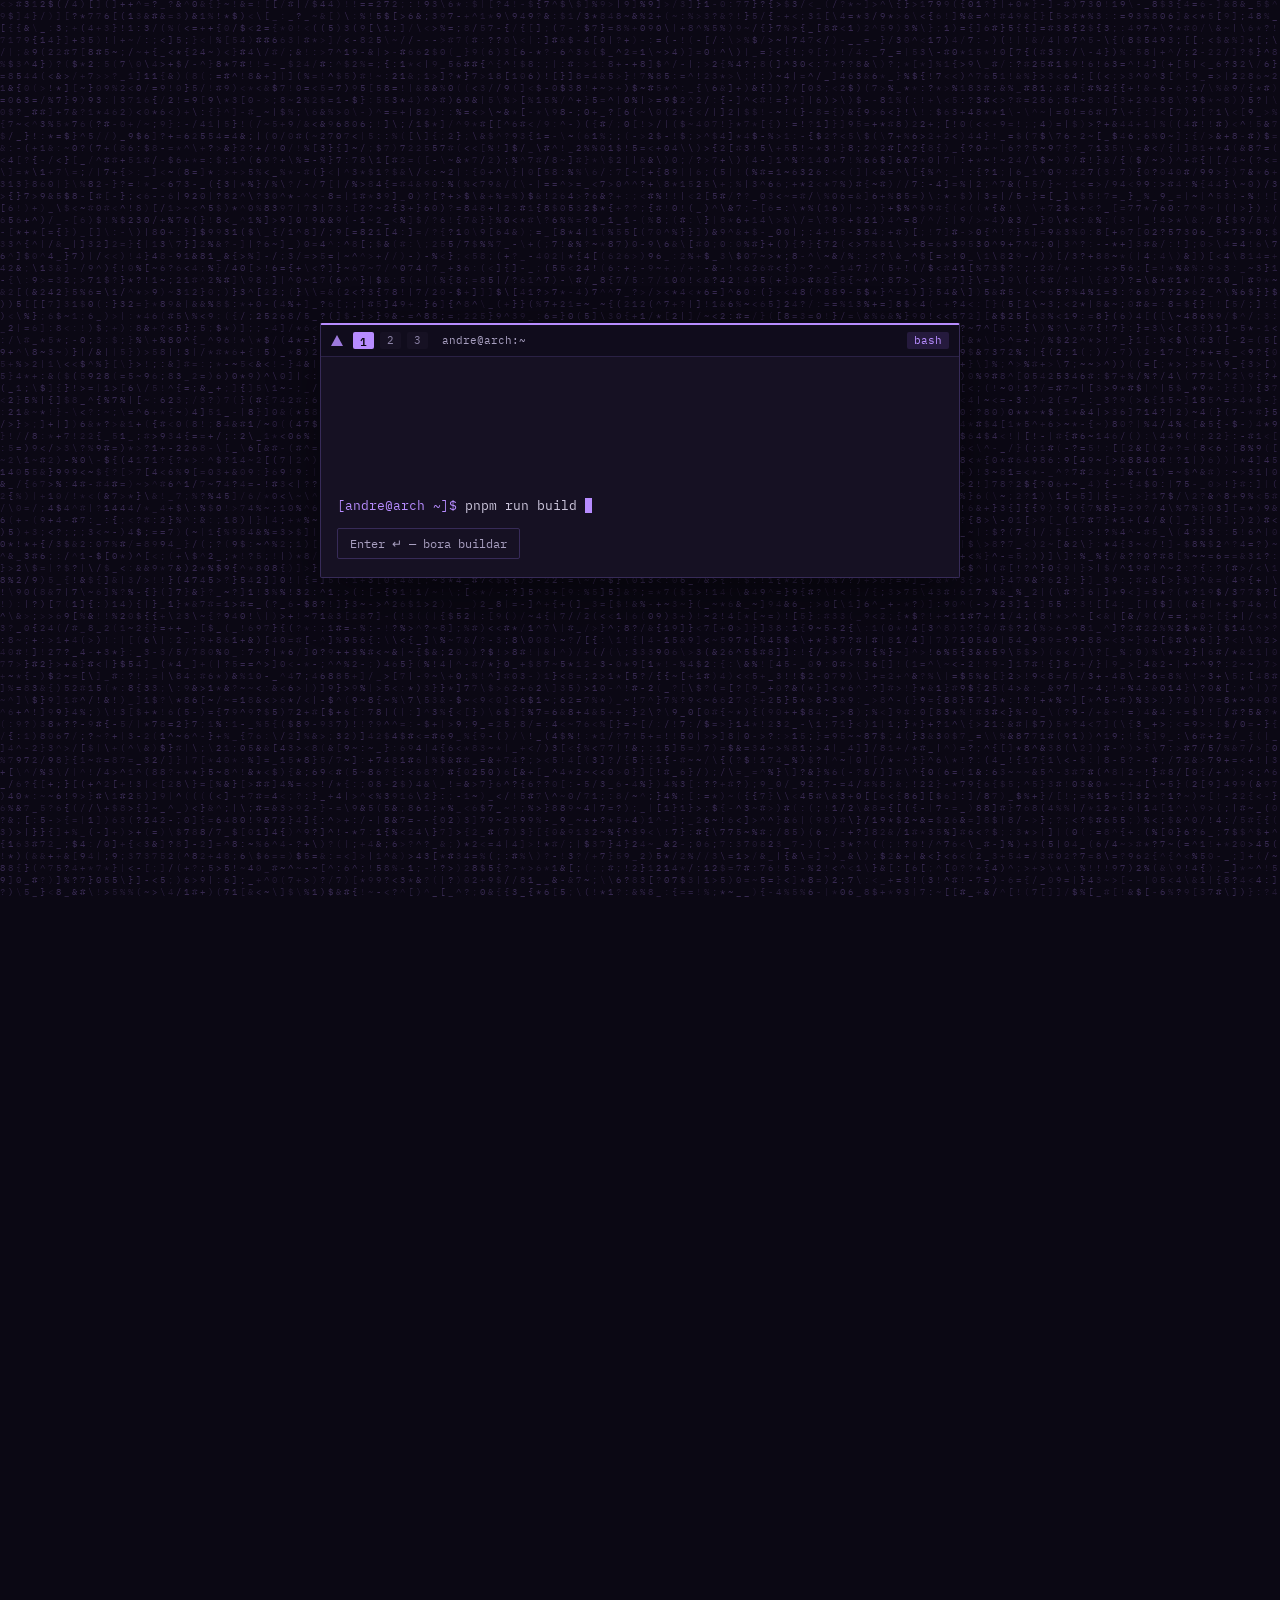
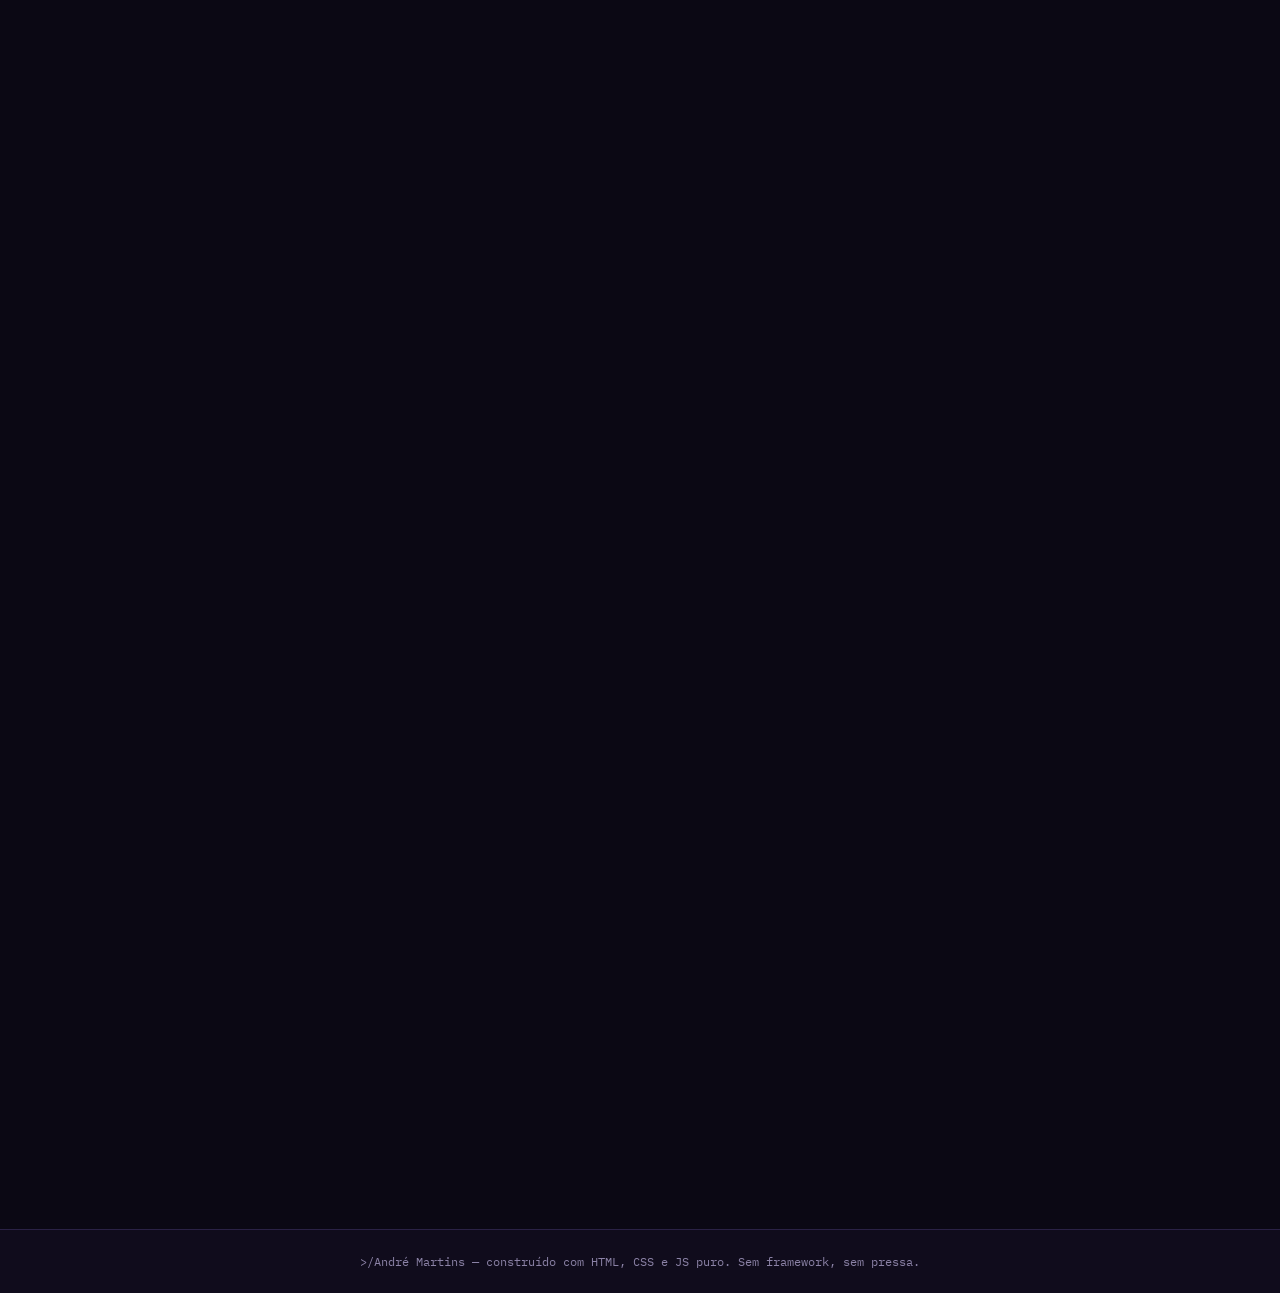
==== index.html @ 64a5bfa0 "first commit" ====
<!doctype html>
<html lang="pt-BR">
<head>
<meta charset="utf-8">
<meta name="viewport" content="width=device-width, initial-scale=1">
<title>&gt;/André Martins</title>
<meta name="description" content="Portfólio de André Martins — Full-Stack Developer. Node.js, NestJS, Next.js, Flutter, PHP, Docker, Oracle Cloud.">
<meta property="og:type" content="website">
<meta property="og:title" content="&gt;/André Martins">
<meta property="og:description" content="Full-Stack Developer · Pleno-Sênior. Projetos em plataformas fiscais, automação e infraestrutura.">
<meta name="twitter:card" content="summary">
<link rel="icon" href="data:,">
<link rel="preconnect" href="https://fonts.googleapis.com">
<link rel="preconnect" href="https://fonts.gstatic.com" crossorigin>
<link href="https://fonts.googleapis.com/css2?family=Space+Grotesk:wght@500;600;700&family=IBM+Plex+Sans:wght@400;500&family=IBM+Plex+Mono:wght@400;500;600&display=swap" rel="stylesheet">
<link rel="stylesheet" href="styles.css">
<link rel="stylesheet" href="taxresearch-mockup.css">
</head>
<body>
<div class="grid-bg" aria-hidden="true"></div>

<div class="loader" id="boot" aria-hidden="false">
  <div class="ascii-bg" id="boot-ascii"></div>
  <div class="boot-terminal">
    <div class="boot-bar">
      <span class="boot-logo" aria-hidden="true"></span>
      <span class="boot-ws is-active">1</span>
      <span class="boot-ws">2</span>
      <span class="boot-ws">3</span>
      <span class="boot-title">andre@arch:~</span>
      <span class="boot-status">bash</span>
    </div>
    <div class="boot-body">
      <div class="boot-log" id="boot-log"></div>
      <div class="boot-input-line">
        <span class="boot-prompt">[andre@arch ~]$</span>
        <span class="boot-cmd" id="boot-cmd"></span>
        <span class="boot-cursor" id="boot-cursor"></span>
      </div>
      <button type="button" class="boot-hint" id="boot-hint">Enter ↵ — bora buildar isso</button>
    </div>
  </div>
</div>

<a id="top"></a>
<header class="header" id="header"></header>

<main>
  <section class="hero" id="hero"></section>
  <section class="work" id="work"></section>
  <section class="about" id="about"></section>
  <section class="contact" id="contact"></section>
</main>

<footer class="footer" id="footer"></footer>

<script src="data.js"></script>
<script src="taxresearch-mockup.js"></script>
<script src="ascii-art.js"></script>
<script src="ascii-photo.js"></script>
<script src="main.js"></script>
</body>
</html>
---- styles.css ----
/* ==========================================================================
   André Martins — Portfolio
   ========================================================================== */

:root {
  --bg: #0b0814;
  --bg-2: #100c1c;
  --surface: #161123;
  --surface-2: #1c1630;
  --border: #2a2145;
  --border-2: #372b58;
  --text: #f4f2f8;
  --body: #cdc7dd;
  --muted: #a89fc0;
  --dim: #8b82a6;
  --accent: #b78cff;
  --accent-dim: #251a3d;
  --danger: #ff8fa3;
  --font-display: 'Space Grotesk', sans-serif;
  --font-mono: 'IBM Plex Mono', monospace;
  --font-body: 'IBM Plex Sans', sans-serif;
  --max: 1040px;
  /* WM tiling: quina reta em tudo. Um valor só, pra não voltar a divergir. */
  --radius: 2px;
}

* { box-sizing: border-box; }
html { scroll-behavior: smooth; }
:focus-visible {
  outline: 2px solid var(--accent);
  outline-offset: 2px;
}
body {
  margin: 0;
  background: var(--bg);
  color: var(--body);
  font-family: var(--font-body);
  -webkit-font-smoothing: antialiased;
}
body.loading { overflow: hidden; height: 100vh; }
img { max-width: 100%; display: block; }
a { color: inherit; }
button { font-family: inherit; }

.wrap { max-width: var(--max); margin: 0 auto; padding: 0 24px; }

/* ---------- background grid ---------- */
.grid-bg {
  position: fixed;
  inset: 0;
  z-index: -1;
  background-image:
    linear-gradient(to right, rgba(183, 140, 255, 0.06) 1px, transparent 1px),
    linear-gradient(to bottom, rgba(183, 140, 255, 0.06) 1px, transparent 1px);
  background-size: 42px 42px;
  mask-image: radial-gradient(ellipse 80% 60% at 50% 0%, #000 40%, transparent 100%);
}
.grid-bg::after {
  content: '';
  position: absolute;
  inset: 0;
  background:
    radial-gradient(ellipse 55% 40% at 20% 0%, rgba(183, 140, 255, 0.14), transparent 70%),
    radial-gradient(ellipse 45% 35% at 85% 10%, rgba(120, 90, 220, 0.12), transparent 70%);
}

/* ==========================================================================
   Boot terminal
   ========================================================================== */
.loader {
  position: fixed;
  inset: 0;
  z-index: 999;
  display: flex;
  align-items: center;
  justify-content: center;
  background: var(--bg);
  padding: 24px;
  transition: opacity .85s ease, visibility .85s ease, transform .85s ease, filter .85s ease;
}
.loader.done {
  opacity: 0;
  visibility: hidden;
  pointer-events: none;
  transform: scale(1.04);
  filter: blur(6px);
}
/* a caixa do terminal sai um pouco antes do fundo, pra não sumir tudo de bloco */
.boot-terminal { transition: opacity .45s ease, transform .45s ease; }
.loader.done .boot-terminal { opacity: 0; transform: translateY(-12px); }

/* ---------- fundo ASCII/Matrix do boot ---------- */
.ascii-bg {
  position: absolute;
  inset: 0;
  z-index: 0;
  overflow: hidden;
  pointer-events: none;
  /* só tira o peso dos cantos; não pode apagar o retrato, que fica à direita */
  mask-image: radial-gradient(ellipse 100% 100% at 50% 50%, #000 80%, transparent 100%);
  -webkit-mask-image: radial-gradient(ellipse 100% 100% at 50% 50%, #000 80%, transparent 100%);
}
.ascii-canvas { display: block; width: 100%; height: 100%; }
/* a figura vive num canvas próprio, pra poder voar até o hero no fim do boot */
.ascii-figure { position: absolute; pointer-events: none; }

/* Janela no estilo de um WM tiling: canto reto e borda fina de janela em foco,
   em vez da moldura arredondada com os três botões do macOS. */
.boot-terminal {
  position: relative;
  z-index: 1;
  width: 100%;
  max-width: 640px;
  border: 1px solid var(--border-2);
  border-top: 2px solid var(--accent);
  border-radius: var(--radius);
  background: var(--surface);
  overflow: hidden;
  box-shadow: 0 18px 50px rgba(0, 0, 0, .45);
}

/* barra no espírito de i3bar/polybar: workspaces, título e status */
.boot-bar {
  display: flex;
  align-items: center;
  gap: 6px;
  padding: 7px 10px;
  background: var(--bg-2);
  border-bottom: 1px solid var(--border);
  font-family: var(--font-mono);
  font-size: 11px;
  line-height: 1;
}
/* logo do Arch desenhado em CSS — sem depender de fonte com o glifo */
.boot-logo {
  width: 0;
  height: 0;
  border-left: 6px solid transparent;
  border-right: 6px solid transparent;
  border-bottom: 11px solid var(--accent);
  margin-right: 4px;
  opacity: .85;
}
.boot-ws {
  padding: 3px 7px;
  border-radius: var(--radius);
  color: var(--dim);
  background: var(--surface);
}
.boot-ws.is-active { color: var(--bg); background: var(--accent); font-weight: 600; }
.boot-title {
  margin-left: 8px;
  color: var(--muted);
  overflow: hidden;
  text-overflow: ellipsis;
  white-space: nowrap;
}
.boot-status {
  margin-left: auto;
  padding: 3px 7px;
  border-radius: var(--radius);
  color: var(--accent);
  background: var(--accent-dim);
}
.boot-body { padding: 18px 16px; min-height: 220px; display: flex; flex-direction: column; }
.boot-log {
  font-family: var(--font-mono);
  font-size: 12.5px;
  line-height: 1.7;
  color: var(--body);
  flex: 1;
  max-height: 40vh;
  overflow-y: auto;
}
.boot-log .log-dim { color: var(--dim); }
.boot-log .log-ok { color: var(--accent); }
.boot-log .log-info { color: var(--muted); }
.boot-log .log-fun { color: #eab676; }
.boot-log .log-joke { color: var(--muted); font-style: italic; }
.boot-log .log-warn { color: var(--danger); }
.boot-input-line {
  margin-top: 8px;
  font-family: var(--font-mono);
  font-size: 13px;
  color: var(--body);
  display: flex;
  align-items: center;
  gap: 8px;
  flex-wrap: wrap;
}
.boot-prompt { color: var(--accent); }
.boot-cursor {
  width: 7px; height: 15px;
  background: var(--accent);
  animation: blink 1s steps(1) infinite;
}
.boot-cursor.off { display: none; }
@keyframes blink { 50% { opacity: 0; } }
.boot-hint {
  margin-top: 14px;
  align-self: flex-start;
  background: none;
  border: 1px solid var(--border-2);
  color: var(--muted);
  font-family: var(--font-mono);
  font-size: 12px;
  padding: 7px 12px;
  border-radius: var(--radius);
  cursor: pointer;
}
.boot-hint.hidden { display: none; }
.boot-hint:hover { border-color: var(--accent); color: var(--accent); }

/* ==========================================================================
   Header
   ========================================================================== */
.header {
  position: sticky;
  top: 0;
  z-index: 50;
  background: rgba(11, 8, 20, 0.92);
  backdrop-filter: blur(8px);
  border-top: 2px solid var(--accent);
  border-bottom: 1px solid var(--border);
}
.header-inner {
  max-width: var(--max);
  margin: 0 auto;
  padding: 10px 24px;
  display: flex;
  align-items: center;
  justify-content: space-between;
}
.brand {
  font-family: var(--font-mono);
  font-weight: 600;
  color: var(--text);
  font-size: 15px;
  text-decoration: none;
}
.brand span { color: var(--accent); }
.nav { display: flex; gap: 24px; }
.nav a {
  font-family: var(--font-mono);
  font-size: 13px;
  color: var(--muted);
  text-decoration: none;
}
.nav a {
  padding: 5px 9px;
  border-radius: var(--radius);
  transition: background .15s ease, color .15s ease;
}
.nav a:hover { color: var(--accent); background: var(--surface); }
/* o CTA é o "workspace ativo": preenchido, como no i3bar */
.nav .nav-cta {
  color: var(--bg);
  background: var(--accent);
  font-weight: 600;
}
.nav .nav-cta:hover { color: var(--bg); background: var(--accent); opacity: .88; }
@media (max-width: 640px) {
  .nav { gap: 14px; }
  .nav .nav-label { display: none; }
}

/* ==========================================================================
   Hero
   ========================================================================== */
.hero {
  padding: 96px 24px 64px;
  max-width: var(--max);
  margin: 0 auto;
}
.hero-grid {
  display: grid;
  grid-template-columns: minmax(0, 1fr) auto;
  gap: 36px;
  align-items: center;
}
.hero-text { min-width: 0; }

/* Retrato em ASCII — texto puro, sem canvas, sem animação. */
.hero-ascii {
  margin: 0;
  font-family: var(--font-mono);
  font-size: clamp(1.5px, 0.19vw, 2.74px);
  /* entrelinha fechada: sem isso sobram vãos entre as linhas e o torso vira listrado */
  line-height: 0.75;
  letter-spacing: 0;
  color: var(--accent);
  opacity: .92;
  white-space: pre;
  user-select: none;
  /* entra junto com o fim do boot */
  opacity: 0;
  transform: scale(1.03);
  transition: opacity .9s ease, transform .9s ease;
}
.hero-ascii.in { opacity: .92; transform: none; }

/* No mobile o retrato não entra: nem no boot, nem aqui. */
@media (max-width: 900px) {
  .hero-grid { grid-template-columns: minmax(0, 1fr); gap: 32px; }
  .hero-ascii { display: none; }
}
.hero-kicker {
  font-family: var(--font-mono);
  font-size: 13px;
  color: var(--accent);
  display: block;
  margin-bottom: 18px;
}
.hero h1 {
  font-family: var(--font-display);
  font-size: clamp(32px, 6vw, 54px);
  line-height: 1.15;
  color: var(--text);
  margin: 0 0 22px;
}
.hero p {
  font-size: 17px;
  line-height: 1.65;
  color: var(--body);
  max-width: 640px;
  margin: 0 0 14px;
}
.hero .current { color: var(--muted); font-size: 15px; }
.hero-stack {
  display: flex;
  flex-wrap: wrap;
  gap: 8px;
  margin: 28px 0 32px;
}
.chip {
  font-family: var(--font-mono);
  font-size: 12px;
  color: var(--accent);
  background: var(--surface);
  border: 1px solid var(--border);
  border-radius: var(--radius);
  padding: 6px 10px;
}
.hero-ctas { display: flex; flex-wrap: wrap; gap: 12px; }
.btn {
  font-family: var(--font-display);
  font-weight: 600;
  font-size: 15px;
  padding: 12px 20px;
  border-radius: var(--radius);
  text-decoration: none;
  display: inline-flex;
  align-items: center;
  gap: 8px;
  border: 1px solid transparent;
}
.btn-primary { background: var(--text); color: var(--bg); }
.btn-ghost { background: transparent; color: var(--accent); border-color: var(--border-2); }
.btn:hover { opacity: .88; }

/* ==========================================================================
   Work / project cards
   ========================================================================== */
.work { padding: 40px 24px 80px; max-width: var(--max); margin: 0 auto; }
.section-head { margin-bottom: 36px; }
.section-kicker {
  font-family: var(--font-mono);
  font-size: 12px;
  color: var(--accent);
  text-transform: uppercase;
  letter-spacing: .08em;
}
.section-title {
  font-family: var(--font-display);
  font-size: clamp(24px, 4vw, 32px);
  color: var(--text);
  margin: 8px 0 0;
}
.project-grid {
  display: grid;
  grid-template-columns: repeat(auto-fill, minmax(280px, 1fr));
  gap: 18px;
}
.project-card {
  background: var(--surface);
  border: 1px solid var(--border);
  /* a borda de topo já nasce com 2px e só troca de cor: acende no hover como
     janela em foco, sem empurrar o layout */
  border-top: 2px solid var(--border-2);
  border-radius: var(--radius);
  padding: 22px;
  display: flex;
  flex-direction: column;
  gap: 14px;
  cursor: pointer;
  transition: border-color .2s ease, transform .2s ease;
}
.project-card:hover {
  border-color: var(--border-2);
  border-top-color: var(--accent); /* janela em foco */
  transform: translateY(-2px);
}
.project-card.has-mockup { border-color: var(--border-2); }
.project-card-top { display: flex; justify-content: space-between; align-items: flex-start; gap: 12px; }
.project-tag {
  font-family: var(--font-mono);
  font-size: 11px;
  color: var(--dim);
  text-transform: uppercase;
  letter-spacing: .04em;
}
.project-status {
  font-family: var(--font-mono);
  font-size: 11px;
  color: var(--accent);
  background: var(--accent-dim);
  border-radius: var(--radius);
  padding: 3px 8px;
  white-space: nowrap;
}
.project-status.is-live {
  display: inline-flex;
  align-items: center;
  gap: 6px;
}
.project-status.is-live::before {
  content: '';
  width: 6px;
  height: 6px;
  background: var(--accent);
  animation: live-pulse 1.8s ease-in-out infinite;
}
@keyframes live-pulse { 50% { opacity: .25; } }
.project-card h3 {
  font-family: var(--font-display);
  font-size: 19px;
  color: var(--text);
  margin: 0;
}
.project-card p { font-size: 14px; line-height: 1.55; color: var(--body); margin: 0; flex: 1; }
.project-stack { display: flex; flex-wrap: wrap; gap: 6px; }
.project-stack span {
  font-family: var(--font-mono);
  font-size: 10.5px;
  color: var(--muted);
  background: var(--bg-2);
  border: 1px solid var(--border);
  border-radius: var(--radius);
  padding: 3px 7px;
}
.project-open {
  font-family: var(--font-mono);
  font-size: 12px;
  color: var(--accent);
  display: flex;
  align-items: center;
  gap: 6px;
}

/* ---------- project panel (modal) ---------- */
.panel-overlay {
  position: fixed;
  inset: 0;
  z-index: 100;
  background: rgba(7, 5, 14, 0.72);
  display: flex;
  align-items: flex-start;
  justify-content: center;
  /* senta abaixo da barra, como janela tiled abaixo do i3bar */
  padding: 72px 16px 4vh;
  opacity: 0;
  pointer-events: none;
  transition: opacity .25s ease;
  overflow-y: auto;
}
.panel-overlay.open { opacity: 1; pointer-events: auto; }
.panel {
  width: 100%;
  max-width: 760px;
  background: var(--bg-2);
  border: 1px solid var(--border-2);
  border-top: 2px solid var(--accent); /* janela em foco */
  border-radius: var(--radius);
  padding: 0 32px 32px;
  position: relative;
}
/* barra de janela do painel, irmã da do terminal */
.panel-bar {
  display: flex;
  align-items: center;
  gap: 8px;
  margin: 0 -32px 20px;
  padding: 8px 12px;
  background: var(--bg);
  border-bottom: 1px solid var(--border);
  font-family: var(--font-mono);
  font-size: 11px;
}
.panel-path { color: var(--muted); }
.panel-close {
  margin-left: auto;
  background: var(--surface);
  border: none;
  color: var(--muted);
  border-radius: var(--radius);
  padding: 3px 9px;
  cursor: pointer;
  font-family: var(--font-mono);
  font-size: 13px;
  line-height: 1.2;
}
.panel-close:hover { color: var(--bg); background: var(--danger); }
.panel-tag { font-family: var(--font-mono); font-size: 12px; color: var(--dim); }
.panel h2 { font-family: var(--font-display); font-size: 26px; color: var(--text); margin: 8px 0 16px; }
.panel-overview { font-size: 15px; line-height: 1.7; color: var(--body); margin-bottom: 22px; }
.panel-highlights { list-style: none; margin: 0 0 24px; padding: 0; display: flex; flex-direction: column; gap: 10px; }
.panel-highlights li {
  font-size: 14px;
  line-height: 1.5;
  color: var(--body);
  padding-left: 20px;
  position: relative;
}
.panel-highlights li::before {
  content: '›';
  position: absolute; left: 0; top: -1px;
  color: var(--accent);
  font-family: var(--font-mono);
}
.panel-stack { display: flex; flex-wrap: wrap; gap: 6px; margin-bottom: 8px; }

.panel-live {
  align-self: flex-start;
  display: inline-flex;
  align-items: center;
  gap: 8px;
  margin-bottom: 8px;
  padding: 10px 16px;
  border-radius: var(--radius);
  background: var(--accent);
  color: var(--bg);
  font-family: var(--font-display);
  font-weight: 600;
  font-size: 14px;
  text-decoration: none;
  transition: opacity .2s ease;
}
.panel-live:hover { opacity: .88; }

/* ---------- mockup shell (shared by taxresearch/okcarro mockups) ---------- */
.mockup-shell {
  margin-top: 10px;
  border: 1px solid var(--border);
  border-radius: var(--radius);
  overflow: hidden;
  background: var(--surface);
}
.mockup-tabs {
  display: flex;
  gap: 2px;
  padding: 8px;
  background: var(--surface-2);
  border-bottom: 1px solid var(--border);
}
.mockup-tabs button {
  font-family: var(--font-mono);
  font-size: 12px;
  color: var(--dim);
  background: transparent;
  border: none;
  border-radius: var(--radius);
  padding: 6px 12px;
  cursor: pointer;
}
.mockup-tabs button.active { background: var(--accent-dim); color: var(--accent); }
.mockup-view { padding: 20px; min-height: 220px; }
.mockup-view[hidden] { display: none; }

/* ==========================================================================
   About
   ========================================================================== */
.about { padding: 40px 24px 80px; max-width: var(--max); margin: 0 auto; }
.about-grid { display: grid; grid-template-columns: 1fr 1.4fr; gap: 48px; }
@media (max-width: 780px) { .about-grid { grid-template-columns: 1fr; gap: 24px; } }
.about h2 {
  font-family: var(--font-display);
  font-size: clamp(24px, 4vw, 32px);
  color: var(--text);
  margin: 8px 0 20px;
}
.about-pull {
  font-family: var(--font-display);
  font-size: 18px;
  line-height: 1.5;
  color: var(--muted);
}
.about p { font-size: 15px; line-height: 1.7; color: var(--body); margin: 0 0 16px; }
.about-signoff { color: var(--muted); font-family: var(--font-mono); font-size: 13px; }

/* ==========================================================================
   Contact
   ========================================================================== */
.contact { padding: 40px 24px 96px; max-width: var(--max); margin: 0 auto; }
.contact-inner {
  border: 1px solid var(--border-2);
  border-top: 2px solid var(--accent);
  border-radius: var(--radius);
  background: var(--surface);
  overflow: hidden;
}
.contact-bar {
  display: flex;
  align-items: center;
  gap: 8px;
  padding: 8px 12px;
  background: var(--bg);
  border-bottom: 1px solid var(--border);
  font-family: var(--font-mono);
  font-size: 11px;
}
.contact-path { color: var(--muted); }
.contact-status {
  margin-left: auto;
  padding: 3px 7px;
  border-radius: var(--radius);
  color: var(--accent);
  background: var(--accent-dim);
}
.contact-body {
  padding: 40px;
  display: grid;
  grid-template-columns: 1.1fr .9fr;
  gap: 40px;
}
@media (max-width: 780px) {
  .contact-body { grid-template-columns: 1fr; padding: 28px; }
  .channel {
    flex-direction: column;
    align-items: flex-start;
    gap: 4px;
  }
}
.contact h2 { font-family: var(--font-display); font-size: clamp(22px, 4vw, 30px); color: var(--text); margin: 0 0 14px; }
.contact-body > div > p { font-size: 15px; line-height: 1.65; color: var(--body); }
.channels { display: flex; flex-direction: column; gap: 10px; }
.channel {
  display: flex;
  justify-content: space-between;
  align-items: center;
  gap: 12px;
  padding: 14px 16px;
  border: 1px solid var(--border);
  border-top: 2px solid var(--border);
  border-radius: var(--radius);
  text-decoration: none;
  background: var(--bg-2);
  transition: border-color .2s ease;
}
.channel:hover {
  border-color: var(--border-2);
  border-top-color: var(--accent);
}
.channel-label { font-family: var(--font-mono); font-size: 13px; color: var(--text); overflow-wrap: anywhere; }
.channel-note { font-family: var(--font-mono); font-size: 11px; color: var(--dim); }
.card-cta {
  margin-top: 6px;
  display: inline-flex;
  align-items: center;
  gap: 8px;
  font-family: var(--font-display);
  font-weight: 600;
  color: var(--bg);
  background: var(--accent);
  padding: 12px 18px;
  border-radius: var(--radius);
  text-decoration: none;
  font-size: 14px;
}
.contact-location { margin-top: 18px; font-family: var(--font-mono); font-size: 12px; color: var(--dim); }

/* ==========================================================================
   Footer
   ========================================================================== */
.footer {
  border-top: 1px solid var(--border);
  background: var(--bg-2);
  padding: 12px 24px;
  text-align: center;
  font-family: var(--font-mono);
  font-size: 12px;
  color: var(--dim);
}

/* ==========================================================================
   Reveal-on-scroll (used by main.js / GSAP fallback)
   ========================================================================== */
.reveal { opacity: 0; transform: translateY(18px); }
.reveal.in { opacity: 1; transform: none; transition: opacity .6s ease, transform .6s ease; }
/* o hero entra em cascata logo depois do boot, em vez de tudo de uma vez */
.hero-text .reveal.in { transition-delay: var(--stagger, 0ms); }
---- taxresearch-mockup.css ----
/* TaxResearch flagship mockup */
.tr-kpis { display: grid; grid-template-columns: repeat(3, 1fr); gap: 10px; margin-bottom: 16px; }
.tr-kpi {
  background: var(--bg-2);
  border: 1px solid var(--border);
  border-radius: var(--radius);
  padding: 12px;
}
.tr-kpi span { display: block; }
.tr-kpi .tr-kpi-value { font-family: var(--font-display); font-size: 20px; color: var(--accent); font-weight: 600; }
.tr-kpi .tr-kpi-label { font-family: var(--font-mono); font-size: 10.5px; color: var(--dim); margin-top: 4px; }

.tr-bars { display: flex; align-items: flex-end; gap: 6px; height: 70px; margin-top: 6px; }
.tr-bars i {
  flex: 1;
  background: linear-gradient(to top, var(--accent-dim), var(--accent));
  border-radius: var(--radius) var(--radius) 0 0;
  opacity: .85;
}

.tr-leads-head { display: flex; justify-content: space-between; align-items: center; margin-bottom: 12px; }
.tr-leads-head span:first-child { font-family: var(--font-mono); font-size: 12px; color: var(--muted); }
.tr-leads-head span:last-child { font-family: var(--font-mono); font-size: 12px; color: var(--accent); }
.tr-lead-row {
  display: flex;
  justify-content: space-between;
  align-items: center;
  padding: 10px 12px;
  border: 1px solid var(--border);
  border-radius: var(--radius);
  margin-bottom: 8px;
  background: var(--bg-2);
}
.tr-lead-row span:first-child { font-size: 13px; color: var(--body); }
.tr-lead-badge {
  font-family: var(--font-mono);
  font-size: 10px;
  padding: 3px 8px;
  border-radius: var(--radius);
  border: 1px solid var(--border-2);
}
.tr-lead-badge.novo { color: var(--muted); }
.tr-lead-badge.contatado { color: #eab676; border-color: #4a3a24; }
.tr-lead-badge.qualificado { color: var(--accent); border-color: var(--border-2); }

.tr-chat { display: flex; flex-direction: column; gap: 8px; max-width: 320px; margin: 0 auto; }
.tr-bubble {
  align-self: flex-start;
  background: var(--bg-2);
  border: 1px solid var(--border);
  border-radius: var(--radius);
  padding: 9px 12px;
  font-size: 12.5px;
  color: var(--body);
}
.tr-bubble.out {
  align-self: flex-end;
  background: var(--accent-dim);
  border-color: var(--border-2);
  border-radius: var(--radius);
  color: var(--accent);
}
.tr-tick { font-family: var(--font-mono); font-size: 10px; color: var(--dim); margin-top: 6px; text-align: center; }
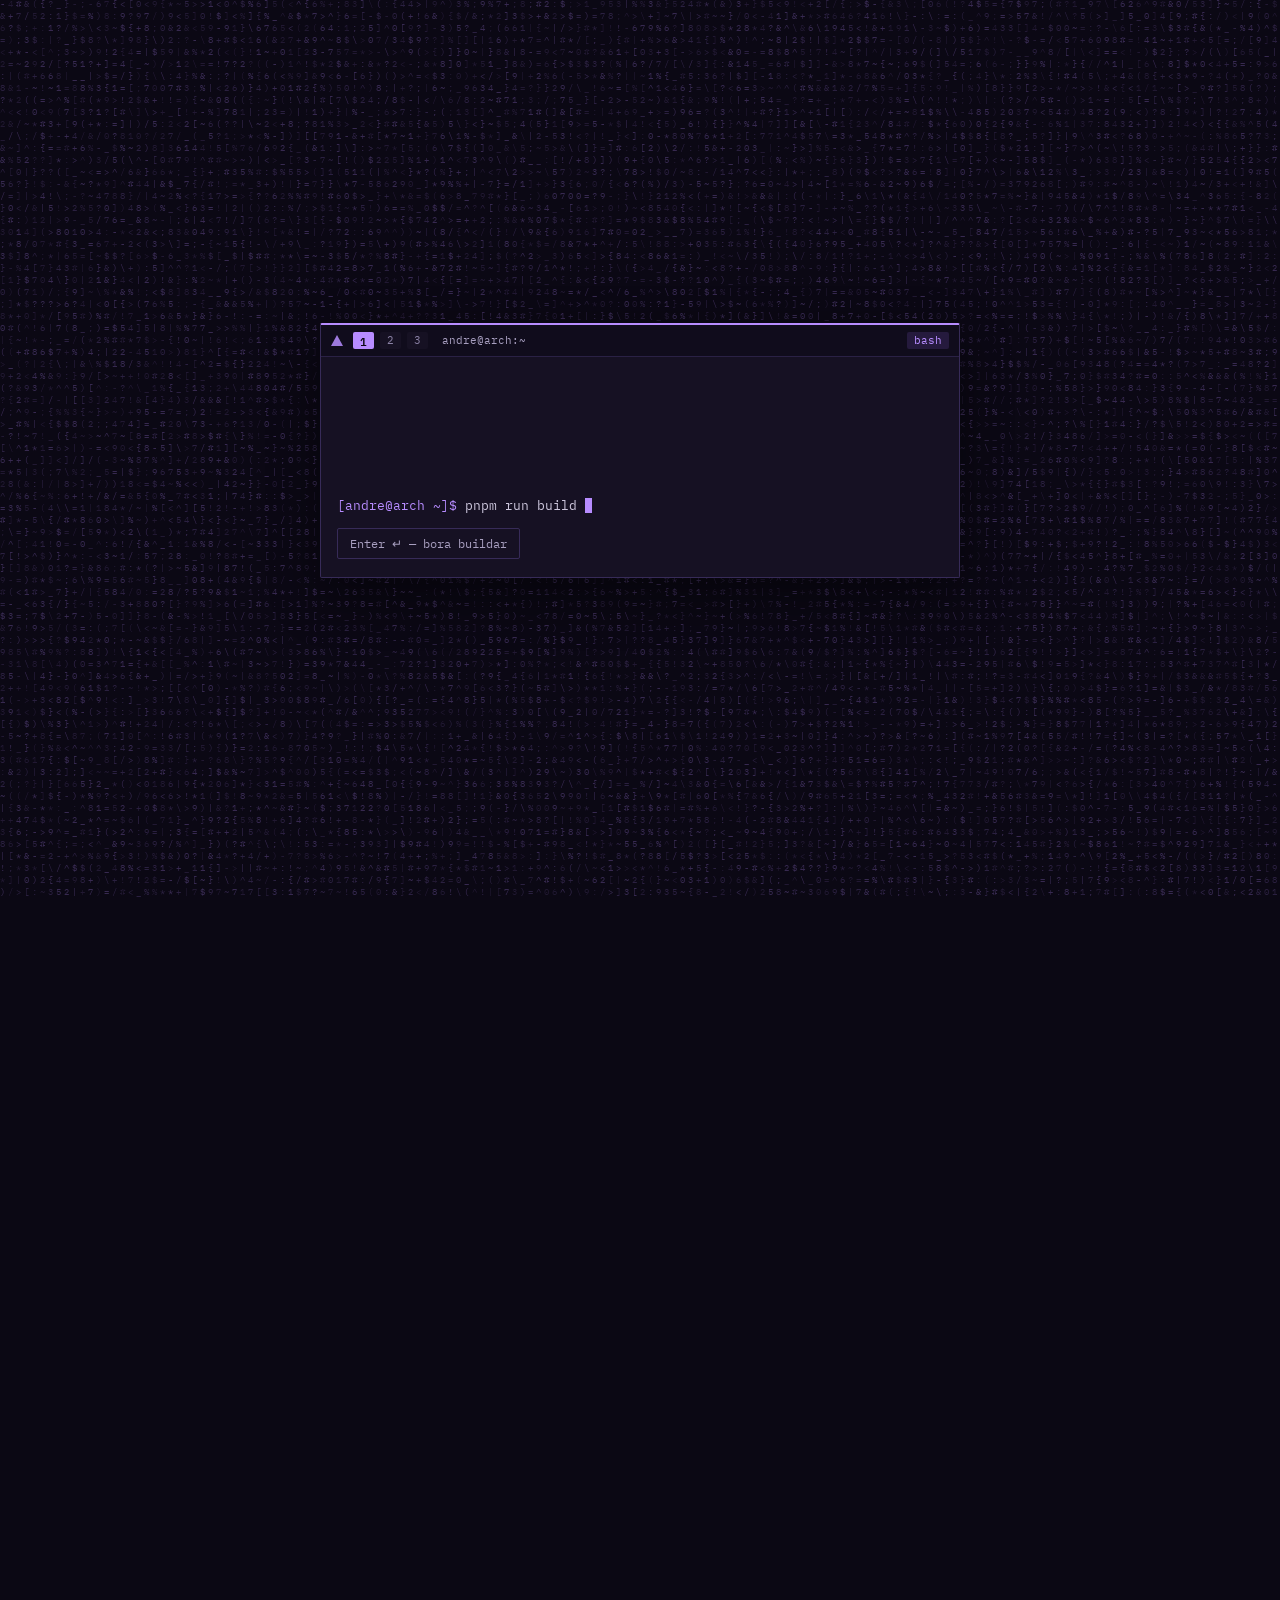
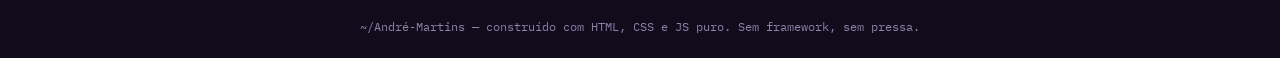
==== commit 4115b2b8: "Lead the portfolio with outcomes, featured work, and share previews. Co-authored-by: Cursor <cursora" ====
--- a/index.html
+++ b/index.html
@@ -3,18 +3,26 @@
 <head>
 <meta charset="utf-8">
 <meta name="viewport" content="width=device-width, initial-scale=1">
-<title>&gt;/André Martins</title>
-<meta name="description" content="Portfólio de André Martins — Full-Stack Developer. Node.js, NestJS, Next.js, Flutter, PHP, Docker, Oracle Cloud.">
+<title>~/André-Martins</title>
+<meta name="description" content="Full-stack que tira sistema do papel e deixa no ar. TaxResearch (300+ empresas) e OkCarro (1.000+ consultas/mês). Freela remoto e vaga híbrida.">
 <meta property="og:type" content="website">
-<meta property="og:title" content="&gt;/André Martins">
-<meta property="og:description" content="Full-Stack Developer · Pleno-Sênior. Projetos em plataformas fiscais, automação e infraestrutura.">
-<meta name="twitter:card" content="summary">
-<link rel="icon" href="data:,">
+<meta property="og:url" content="https://andredev21.github.io/andre-portifolio/">
+<meta property="og:title" content="~/André-Martins">
+<meta property="og:description" content="Full-stack. TaxResearch (300+ empresas) e OkCarro (1.000+ consultas/mês). Aberto a freela remoto e vaga híbrida.">
+<meta property="og:image" content="https://andredev21.github.io/andre-portifolio/og.png">
+<meta property="og:image:width" content="1200">
+<meta property="og:image:height" content="630">
+<meta name="twitter:card" content="summary_large_image">
+<meta name="twitter:title" content="~/André-Martins">
+<meta name="twitter:description" content="Full-stack. TaxResearch (300+ empresas) e OkCarro (1.000+ consultas/mês).">
+<meta name="twitter:image" content="https://andredev21.github.io/andre-portifolio/og.png">
+<link rel="icon" href="favicon.svg" type="image/svg+xml">
+<link rel="apple-touch-icon" href="apple-touch-icon.png">
 <link rel="preconnect" href="https://fonts.googleapis.com">
 <link rel="preconnect" href="https://fonts.gstatic.com" crossorigin>
 <link href="https://fonts.googleapis.com/css2?family=Space+Grotesk:wght@500;600;700&family=IBM+Plex+Sans:wght@400;500&family=IBM+Plex+Mono:wght@400;500;600&display=swap" rel="stylesheet">
-<link rel="stylesheet" href="styles.css">
-<link rel="stylesheet" href="taxresearch-mockup.css">
+<link rel="stylesheet" href="styles.css?v=2">
+<link rel="stylesheet" href="taxresearch-mockup.css?v=2">
 </head>
 <body>
 <div class="grid-bg" aria-hidden="true"></div>
@@ -54,10 +62,10 @@
 
 <footer class="footer" id="footer"></footer>
 
-<script src="data.js"></script>
-<script src="taxresearch-mockup.js"></script>
+<script src="data.js?v=4"></script>
+<script src="taxresearch-mockup.js?v=2"></script>
 <script src="ascii-art.js"></script>
 <script src="ascii-photo.js"></script>
-<script src="main.js"></script>
+<script src="main.js?v=2"></script>
 </body>
 </html>
--- a/styles.css
+++ b/styles.css
@@ -237,6 +237,8 @@
   color: var(--text);
   font-size: 15px;
   text-decoration: none;
+  white-space: nowrap;
+  flex-shrink: 0;
 }
 .brand span { color: var(--accent); }
 .nav { display: flex; gap: 24px; }
@@ -326,6 +328,38 @@
   margin: 0 0 14px;
 }
 .hero .current { color: var(--muted); font-size: 15px; }
+.hero-metrics {
+  display: grid;
+  grid-template-columns: repeat(3, minmax(0, 1fr));
+  gap: 12px;
+  margin: 22px 0 8px;
+  max-width: 640px;
+}
+.hero-metric {
+  background: var(--surface);
+  border: 1px solid var(--border);
+  border-top: 2px solid var(--accent);
+  border-radius: var(--radius);
+  padding: 12px 14px;
+}
+.hero-metric strong {
+  display: block;
+  font-family: var(--font-display);
+  font-size: 22px;
+  color: var(--text);
+  font-weight: 600;
+}
+.hero-metric span {
+  display: block;
+  font-family: var(--font-mono);
+  font-size: 11px;
+  color: var(--dim);
+  margin-top: 4px;
+  line-height: 1.35;
+}
+@media (max-width: 640px) {
+  .hero-metrics { grid-template-columns: 1fr; }
+}
 .hero-stack {
   display: flex;
   flex-wrap: wrap;
@@ -381,6 +415,13 @@
   grid-template-columns: repeat(auto-fill, minmax(280px, 1fr));
   gap: 18px;
 }
+.project-grid.featured {
+  grid-template-columns: repeat(3, minmax(0, 1fr));
+}
+@media (max-width: 900px) {
+  .project-grid.featured { grid-template-columns: 1fr; }
+}
+.ship-head, .more-head { margin-top: 56px; }
 .project-card {
   background: var(--surface);
   border: 1px solid var(--border);
@@ -400,7 +441,41 @@
   border-top-color: var(--accent); /* janela em foco */
   transform: translateY(-2px);
 }
-.project-card.has-mockup { border-color: var(--border-2); }
+.project-card.has-mockup,
+.project-card.is-featured { border-color: var(--border-2); }
+.project-card.is-compact { padding: 18px; gap: 10px; }
+.project-metric {
+  font-family: var(--font-mono) !important;
+  font-size: 12px !important;
+  color: var(--accent) !important;
+  flex: 0 !important;
+}
+.card-preview {
+  display: flex;
+  align-items: center;
+  gap: 10px;
+  flex-wrap: wrap;
+  padding: 10px 12px;
+  background: var(--bg);
+  border: 1px solid var(--border);
+  border-radius: var(--radius);
+  font-family: var(--font-mono);
+  font-size: 12px;
+  color: var(--muted);
+}
+.tr-preview { justify-content: space-between; }
+.tr-preview strong { color: var(--accent); font-weight: 600; }
+.ok-plate-mini {
+  background: #f4f2f8;
+  color: #0b0814;
+  letter-spacing: .14em;
+  font-weight: 700;
+  padding: 4px 10px;
+  border-radius: var(--radius);
+  font-size: 13px;
+}
+.ok-preview-arrow { color: var(--dim); }
+.ok-preview-out { color: var(--accent); }
 .project-card-top { display: flex; justify-content: space-between; align-items: flex-start; gap: 12px; }
 .project-tag {
   font-family: var(--font-mono);
@@ -513,6 +588,37 @@
 .panel-tag { font-family: var(--font-mono); font-size: 12px; color: var(--dim); }
 .panel h2 { font-family: var(--font-display); font-size: 26px; color: var(--text); margin: 8px 0 16px; }
 .panel-overview { font-size: 15px; line-height: 1.7; color: var(--body); margin-bottom: 22px; }
+.panel-case {
+  display: grid;
+  grid-template-columns: repeat(3, minmax(0, 1fr));
+  gap: 12px;
+  margin: 0 0 22px;
+}
+.panel-case > div {
+  background: var(--surface);
+  border: 1px solid var(--border);
+  border-top: 2px solid var(--accent);
+  border-radius: var(--radius);
+  padding: 12px 14px;
+}
+.panel-case span {
+  display: block;
+  font-family: var(--font-mono);
+  font-size: 10px;
+  color: var(--accent);
+  text-transform: uppercase;
+  letter-spacing: .06em;
+  margin-bottom: 8px;
+}
+.panel-case p {
+  margin: 0;
+  font-size: 13px;
+  line-height: 1.5;
+  color: var(--body);
+}
+@media (max-width: 700px) {
+  .panel-case { grid-template-columns: 1fr; }
+}
 .panel-highlights { list-style: none; margin: 0 0 24px; padding: 0; display: flex; flex-direction: column; gap: 10px; }
 .panel-highlights li {
   font-size: 14px;
--- a/taxresearch-mockup.css
+++ b/taxresearch-mockup.css
@@ -61,3 +61,96 @@
   color: var(--accent);
 }
 .tr-tick { font-family: var(--font-mono); font-size: 10px; color: var(--dim); margin-top: 6px; text-align: center; }
+
+/* OkCarro — placa → resultado */
+.ok-kicker {
+  font-family: var(--font-mono);
+  font-size: 11px;
+  color: var(--accent);
+  margin: 0 0 16px;
+  letter-spacing: .04em;
+  text-transform: uppercase;
+}
+.ok-form {
+  display: flex;
+  align-items: center;
+  gap: 12px;
+  flex-wrap: wrap;
+  margin-bottom: 16px;
+}
+.ok-plate-wrap,
+.ok-plate {
+  font-family: var(--font-mono);
+  letter-spacing: .12em;
+}
+.ok-plate-wrap {
+  display: flex;
+  flex-direction: column;
+  align-items: center;
+  background: #f4f2f8;
+  color: #0b0814;
+  border-radius: var(--radius);
+  padding: 8px 22px 10px;
+  min-width: 168px;
+  border: 1px solid #cdc7dd;
+}
+.ok-plate-label {
+  font-size: 9px;
+  letter-spacing: .28em;
+  color: #3d3558;
+  font-weight: 600;
+}
+.ok-plate {
+  font-size: 22px;
+  font-weight: 700;
+  color: #0b0814;
+}
+.ok-go {
+  font-family: var(--font-display);
+  font-weight: 600;
+  font-size: 13px;
+  background: var(--accent);
+  color: var(--bg);
+  padding: 10px 16px;
+  border-radius: var(--radius);
+}
+.ok-chips { display: flex; flex-wrap: wrap; gap: 6px; }
+.ok-chips span {
+  font-family: var(--font-mono);
+  font-size: 11px;
+  color: var(--muted);
+  border: 1px solid var(--border);
+  padding: 4px 8px;
+  border-radius: var(--radius);
+}
+.ok-result-head {
+  display: flex;
+  justify-content: space-between;
+  align-items: center;
+  margin-bottom: 8px;
+}
+.ok-result-head .ok-plate {
+  background: #f4f2f8;
+  padding: 6px 14px;
+  border-radius: var(--radius);
+  font-size: 16px;
+}
+.ok-ms { font-family: var(--font-mono); font-size: 12px; color: var(--accent); }
+.ok-car {
+  font-family: var(--font-display);
+  font-size: 18px;
+  color: var(--text);
+  margin: 0 0 14px;
+}
+.ok-rows { display: flex; flex-direction: column; gap: 8px; }
+.ok-row {
+  display: flex;
+  justify-content: space-between;
+  padding: 10px 12px;
+  background: var(--bg-2);
+  border: 1px solid var(--border);
+  border-radius: var(--radius);
+  font-size: 13px;
+  color: var(--body);
+}
+.ok-row span:last-child { font-family: var(--font-mono); color: var(--accent); }
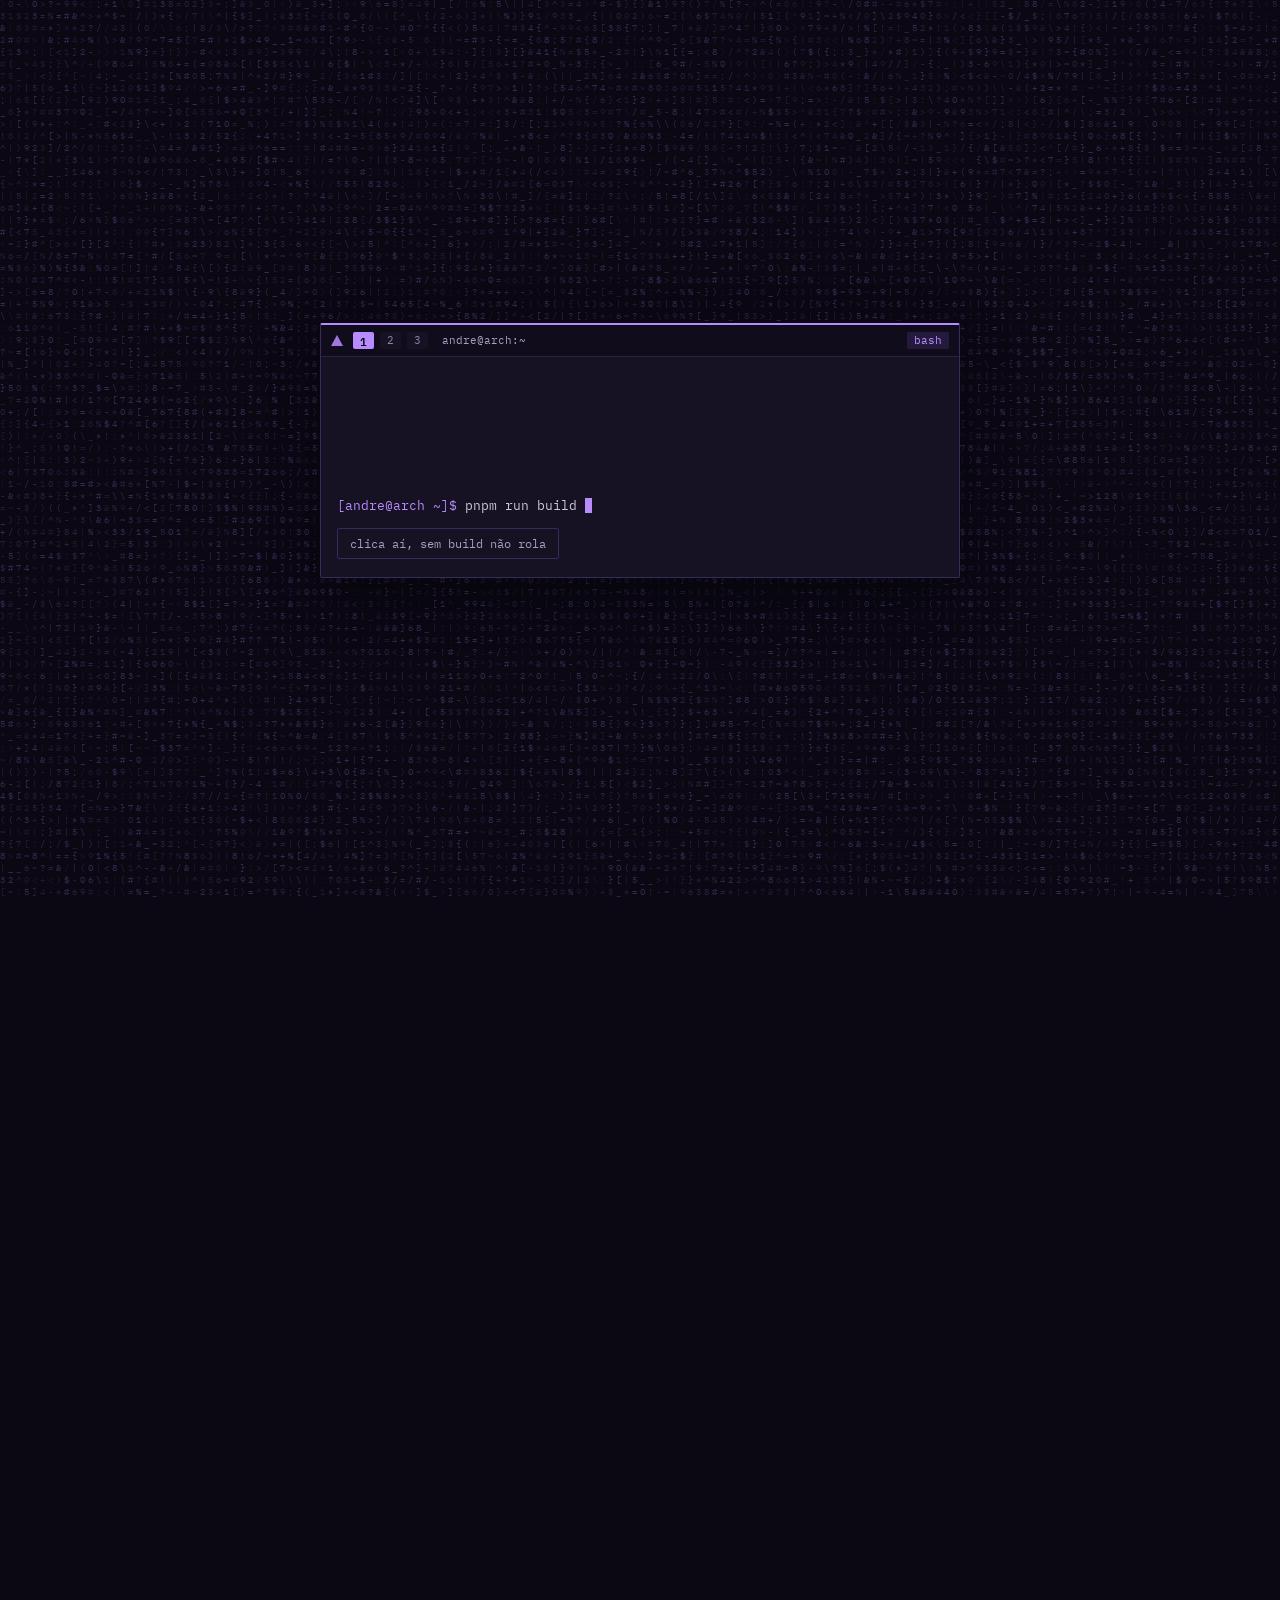
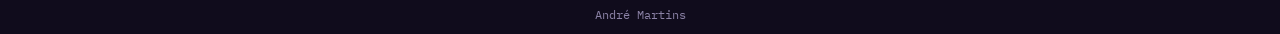
==== commit 24abb172: "Keep the footer to a centered name only. Co-authored-by: Cursor <cursoragent@cursor.com>" ====
--- a/index.html
+++ b/index.html
@@ -21,7 +21,7 @@
 <link rel="preconnect" href="https://fonts.googleapis.com">
 <link rel="preconnect" href="https://fonts.gstatic.com" crossorigin>
 <link href="https://fonts.googleapis.com/css2?family=Space+Grotesk:wght@500;600;700&family=IBM+Plex+Sans:wght@400;500&family=IBM+Plex+Mono:wght@400;500;600&display=swap" rel="stylesheet">
-<link rel="stylesheet" href="styles.css?v=2">
+<link rel="stylesheet" href="styles.css?v=3">
 <link rel="stylesheet" href="taxresearch-mockup.css?v=2">
 </head>
 <body>
@@ -62,7 +62,7 @@
 
 <footer class="footer" id="footer"></footer>
 
-<script src="data.js?v=4"></script>
+<script src="data.js?v=5"></script>
 <script src="taxresearch-mockup.js?v=2"></script>
 <script src="ascii-art.js"></script>
 <script src="ascii-photo.js"></script>
--- a/styles.css
+++ b/styles.css
@@ -796,6 +796,7 @@
   font-size: 12px;
   color: var(--dim);
 }
+.footer p { margin: 0; }
 
 /* ==========================================================================
    Reveal-on-scroll (used by main.js / GSAP fallback)
